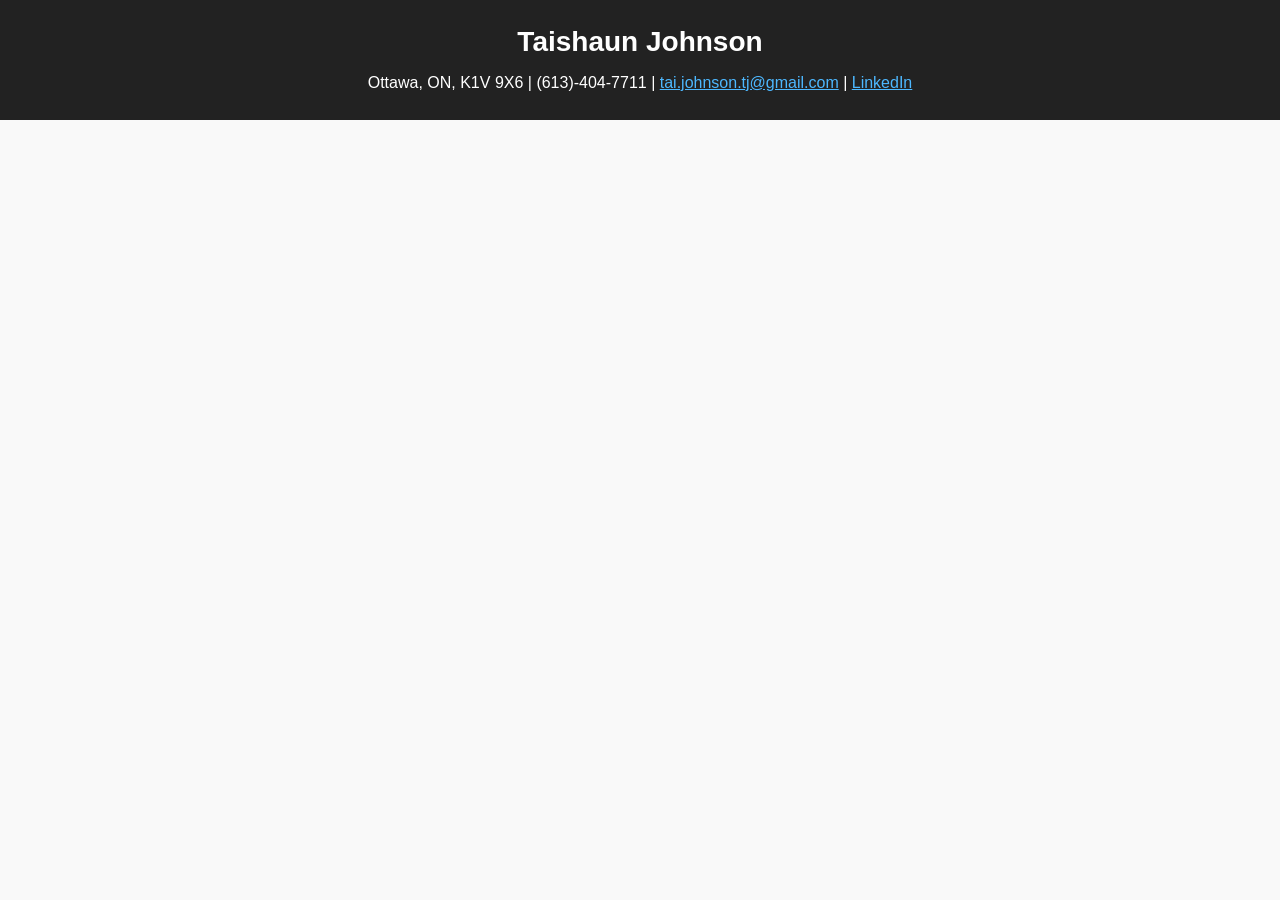
==== index.html @ 042ef5d7 "Create index.html" ====
<!DOCTYPE html>
<html lang="en">
<head>
  <meta charset="UTF-8">
  <meta name="viewport" content="width=device-width, initial-scale=1.0">
  <title>Taishaun Johnson - Resume</title>
  <style>
    body {
      font-family: Arial, sans-serif;
      margin: 0;
      padding: 0;
      line-height: 1.6;
      background-color: #f9f9f9;
      color: #333;
    }
    header {
      background: #222;
      color: #fff;
      padding: 20px;
      text-align: center;
    }
    header h1 {
      margin: 0;
      font-size: 28px;
    }
    header p {
      margin: 5px 0;
    }
    section {
      max-width: 900px;
      margin: 20px auto;
      background: #fff;
      padding: 20px;
      border-radius: 8px;
      box-shadow: 0px 2px 6px rgba(0,0,0,0.1);
    }
    h2 {
      border-bottom: 2px solid #444;
      padding-bottom: 5px;
      margin-bottom: 15px;
      color: #222;
    }
    ul {
      margin: 0;
      padding-left: 20px;
    }
    .job, .edu, .volunteer {
      margin-bottom: 15px;
    }
  </style>
</head>
<body>

  <header>
    <h1>Taishaun Johnson</h1>
    <p>Ottawa, ON, K1V 9X6 | (613)-404-7711 | 
      <a href="mailto:tai.johnson.tj@gmail.com" style="color:#4db8ff;">tai.johnson.tj@gmail.com</a> | 
      <a href="https://www.linkedin.com/in/taishaun-johnson-73b4a7271/" style="color:#4db8ff;">LinkedIn</a>
    </p>
  </header>
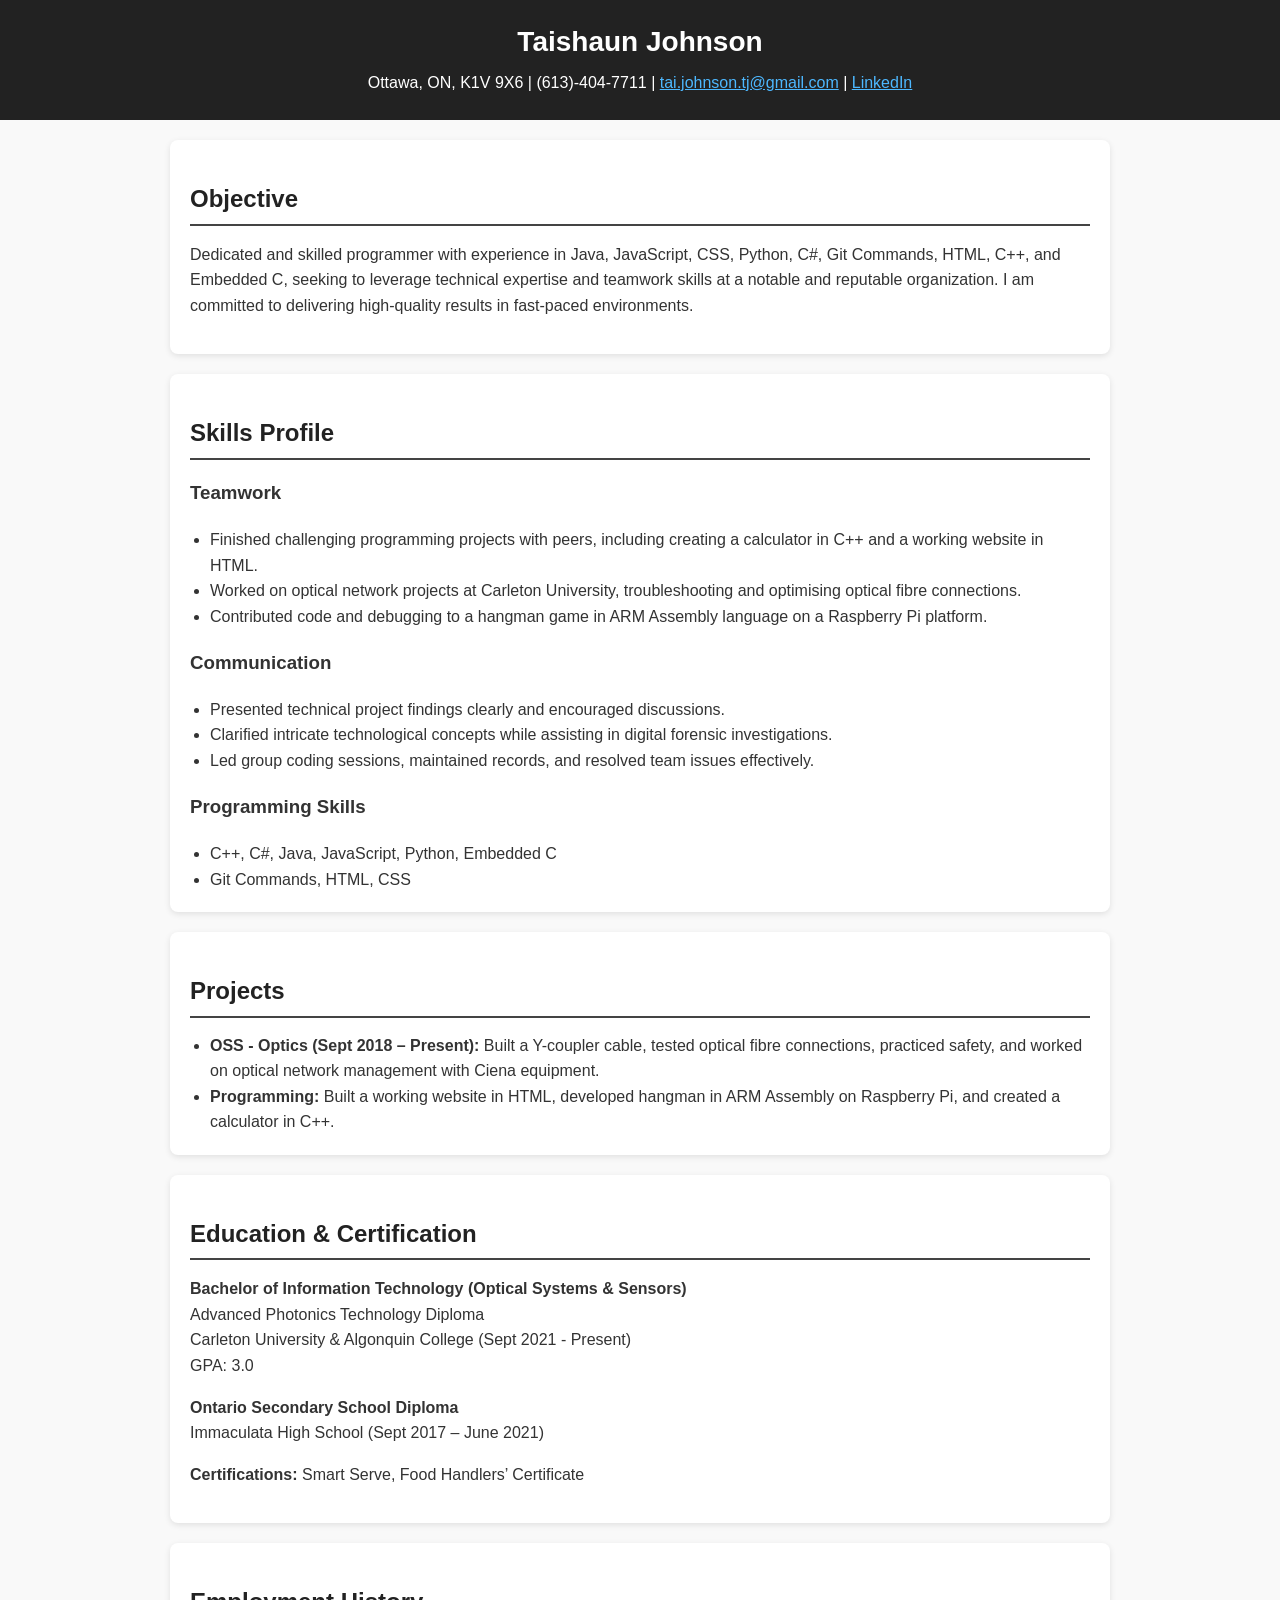
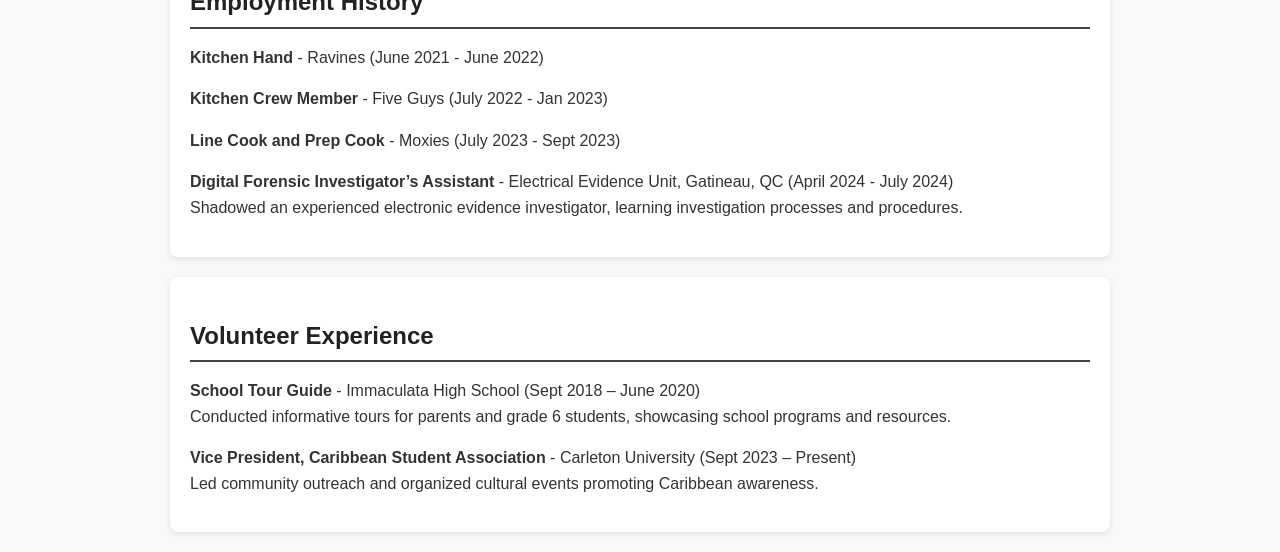
==== commit d0b1f13d: "Update index.html" ====
--- a/index.html
+++ b/index.html
@@ -57,4 +57,87 @@
       <a href="mailto:tai.johnson.tj@gmail.com" style="color:#4db8ff;">tai.johnson.tj@gmail.com</a> | 
       <a href="https://www.linkedin.com/in/taishaun-johnson-73b4a7271/" style="color:#4db8ff;">LinkedIn</a>
     </p>
-  </header>+  </header>
+
+  <section>
+    <h2>Objective</h2>
+    <p>Dedicated and skilled programmer with experience in Java, JavaScript, CSS, Python, C#, Git Commands, HTML, C++, and Embedded C, seeking to leverage technical expertise and teamwork skills at a notable and reputable organization. I am committed to delivering high-quality results in fast-paced environments.</p>
+  </section>
+
+  <section>
+    <h2>Skills Profile</h2>
+    <h3>Teamwork</h3>
+    <ul>
+      <li>Finished challenging programming projects with peers, including creating a calculator in C++ and a working website in HTML.</li>
+      <li>Worked on optical network projects at Carleton University, troubleshooting and optimising optical fibre connections.</li>
+      <li>Contributed code and debugging to a hangman game in ARM Assembly language on a Raspberry Pi platform.</li>
+    </ul>
+    <h3>Communication</h3>
+    <ul>
+      <li>Presented technical project findings clearly and encouraged discussions.</li>
+      <li>Clarified intricate technological concepts while assisting in digital forensic investigations.</li>
+      <li>Led group coding sessions, maintained records, and resolved team issues effectively.</li>
+    </ul>
+    <h3>Programming Skills</h3>
+    <ul>
+      <li>C++, C#, Java, JavaScript, Python, Embedded C</li>
+      <li>Git Commands, HTML, CSS</li>
+    </ul>
+  </section>
+
+  <section>
+    <h2>Projects</h2>
+    <ul>
+      <li><b>OSS - Optics (Sept 2018 – Present):</b> Built a Y-coupler cable, tested optical fibre connections, practiced safety, and worked on optical network management with Ciena equipment.</li>
+      <li><b>Programming:</b> Built a working website in HTML, developed hangman in ARM Assembly on Raspberry Pi, and created a calculator in C++.</li>
+    </ul>
+  </section>
+
+  <section>
+    <h2>Education & Certification</h2>
+    <div class="edu">
+      <p><b>Bachelor of Information Technology (Optical Systems & Sensors)</b><br>
+      Advanced Photonics Technology Diploma<br>
+      Carleton University & Algonquin College (Sept 2021 - Present)<br>
+      GPA: 3.0</p>
+    </div>
+    <div class="edu">
+      <p><b>Ontario Secondary School Diploma</b><br>
+      Immaculata High School (Sept 2017 – June 2021)</p>
+    </div>
+    <div class="edu">
+      <p><b>Certifications:</b> Smart Serve, Food Handlers’ Certificate</p>
+    </div>
+  </section>
+
+  <section>
+    <h2>Employment History</h2>
+    <div class="job">
+      <p><b>Kitchen Hand</b> - Ravines (June 2021 - June 2022)</p>
+    </div>
+    <div class="job">
+      <p><b>Kitchen Crew Member</b> - Five Guys (July 2022 - Jan 2023)</p>
+    </div>
+    <div class="job">
+      <p><b>Line Cook and Prep Cook</b> - Moxies (July 2023 - Sept 2023)</p>
+    </div>
+    <div class="job">
+      <p><b>Digital Forensic Investigator’s Assistant</b> - Electrical Evidence Unit, Gatineau, QC (April 2024 - July 2024)<br>
+      Shadowed an experienced electronic evidence investigator, learning investigation processes and procedures.</p>
+    </div>
+  </section>
+
+  <section>
+    <h2>Volunteer Experience</h2>
+    <div class="volunteer">
+      <p><b>School Tour Guide</b> - Immaculata High School (Sept 2018 – June 2020)<br>
+      Conducted informative tours for parents and grade 6 students, showcasing school programs and resources.</p>
+    </div>
+    <div class="volunteer">
+      <p><b>Vice President, Caribbean Student Association</b> - Carleton University (Sept 2023 – Present)<br>
+      Led community outreach and organized cultural events promoting Caribbean awareness.</p>
+    </div>
+  </section>
+
+</body>
+</html>
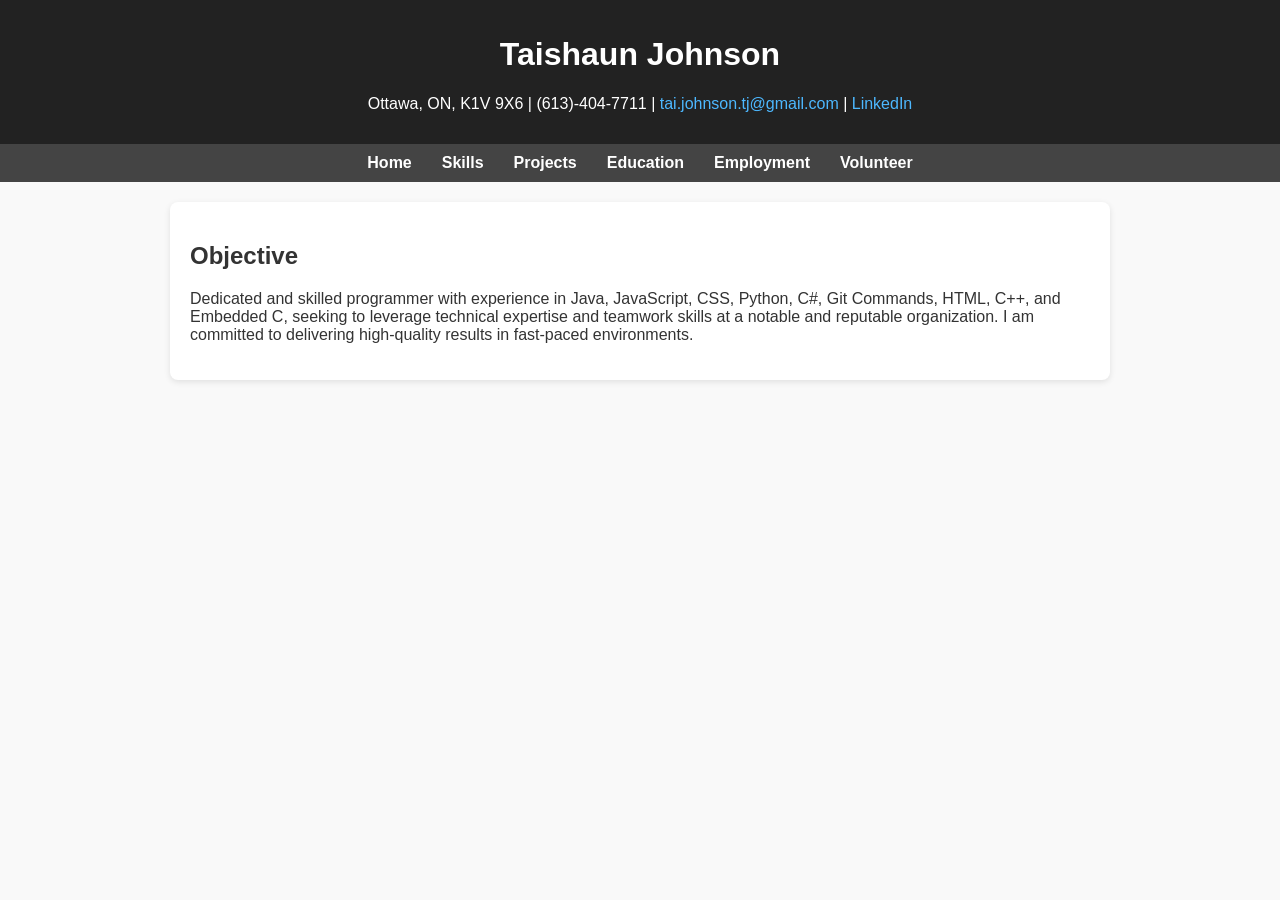
==== commit 4bb7d508: "Push 4" ====
--- a/index.html
+++ b/index.html
@@ -4,140 +4,29 @@
   <meta charset="UTF-8">
   <meta name="viewport" content="width=device-width, initial-scale=1.0">
   <title>Taishaun Johnson - Resume</title>
-  <style>
-    body {
-      font-family: Arial, sans-serif;
-      margin: 0;
-      padding: 0;
-      line-height: 1.6;
-      background-color: #f9f9f9;
-      color: #333;
-    }
-    header {
-      background: #222;
-      color: #fff;
-      padding: 20px;
-      text-align: center;
-    }
-    header h1 {
-      margin: 0;
-      font-size: 28px;
-    }
-    header p {
-      margin: 5px 0;
-    }
-    section {
-      max-width: 900px;
-      margin: 20px auto;
-      background: #fff;
-      padding: 20px;
-      border-radius: 8px;
-      box-shadow: 0px 2px 6px rgba(0,0,0,0.1);
-    }
-    h2 {
-      border-bottom: 2px solid #444;
-      padding-bottom: 5px;
-      margin-bottom: 15px;
-      color: #222;
-    }
-    ul {
-      margin: 0;
-      padding-left: 20px;
-    }
-    .job, .edu, .volunteer {
-      margin-bottom: 15px;
-    }
-  </style>
+  <link rel="stylesheet" href="style.css">
 </head>
 <body>
-
   <header>
     <h1>Taishaun Johnson</h1>
     <p>Ottawa, ON, K1V 9X6 | (613)-404-7711 | 
-      <a href="mailto:tai.johnson.tj@gmail.com" style="color:#4db8ff;">tai.johnson.tj@gmail.com</a> | 
-      <a href="https://www.linkedin.com/in/taishaun-johnson-73b4a7271/" style="color:#4db8ff;">LinkedIn</a>
+      <a href="mailto:tai.johnson.tj@gmail.com">tai.johnson.tj@gmail.com</a> | 
+      <a href="https://www.linkedin.com/in/taishaun-johnson-73b4a7271/">LinkedIn</a>
     </p>
   </header>
 
-  <section>
+  <nav>
+    <a href="index.html">Home</a>
+    <a href="skills.html">Skills</a>
+    <a href="projects.html">Projects</a>
+    <a href="education.html">Education</a>
+    <a href="employment.html">Employment</a>
+    <a href="volunteer.html">Volunteer</a>
+  </nav>
+
+  <main>
     <h2>Objective</h2>
     <p>Dedicated and skilled programmer with experience in Java, JavaScript, CSS, Python, C#, Git Commands, HTML, C++, and Embedded C, seeking to leverage technical expertise and teamwork skills at a notable and reputable organization. I am committed to delivering high-quality results in fast-paced environments.</p>
-  </section>
-
-  <section>
-    <h2>Skills Profile</h2>
-    <h3>Teamwork</h3>
-    <ul>
-      <li>Finished challenging programming projects with peers, including creating a calculator in C++ and a working website in HTML.</li>
-      <li>Worked on optical network projects at Carleton University, troubleshooting and optimising optical fibre connections.</li>
-      <li>Contributed code and debugging to a hangman game in ARM Assembly language on a Raspberry Pi platform.</li>
-    </ul>
-    <h3>Communication</h3>
-    <ul>
-      <li>Presented technical project findings clearly and encouraged discussions.</li>
-      <li>Clarified intricate technological concepts while assisting in digital forensic investigations.</li>
-      <li>Led group coding sessions, maintained records, and resolved team issues effectively.</li>
-    </ul>
-    <h3>Programming Skills</h3>
-    <ul>
-      <li>C++, C#, Java, JavaScript, Python, Embedded C</li>
-      <li>Git Commands, HTML, CSS</li>
-    </ul>
-  </section>
-
-  <section>
-    <h2>Projects</h2>
-    <ul>
-      <li><b>OSS - Optics (Sept 2018 – Present):</b> Built a Y-coupler cable, tested optical fibre connections, practiced safety, and worked on optical network management with Ciena equipment.</li>
-      <li><b>Programming:</b> Built a working website in HTML, developed hangman in ARM Assembly on Raspberry Pi, and created a calculator in C++.</li>
-    </ul>
-  </section>
-
-  <section>
-    <h2>Education & Certification</h2>
-    <div class="edu">
-      <p><b>Bachelor of Information Technology (Optical Systems & Sensors)</b><br>
-      Advanced Photonics Technology Diploma<br>
-      Carleton University & Algonquin College (Sept 2021 - Present)<br>
-      GPA: 3.0</p>
-    </div>
-    <div class="edu">
-      <p><b>Ontario Secondary School Diploma</b><br>
-      Immaculata High School (Sept 2017 – June 2021)</p>
-    </div>
-    <div class="edu">
-      <p><b>Certifications:</b> Smart Serve, Food Handlers’ Certificate</p>
-    </div>
-  </section>
-
-  <section>
-    <h2>Employment History</h2>
-    <div class="job">
-      <p><b>Kitchen Hand</b> - Ravines (June 2021 - June 2022)</p>
-    </div>
-    <div class="job">
-      <p><b>Kitchen Crew Member</b> - Five Guys (July 2022 - Jan 2023)</p>
-    </div>
-    <div class="job">
-      <p><b>Line Cook and Prep Cook</b> - Moxies (July 2023 - Sept 2023)</p>
-    </div>
-    <div class="job">
-      <p><b>Digital Forensic Investigator’s Assistant</b> - Electrical Evidence Unit, Gatineau, QC (April 2024 - July 2024)<br>
-      Shadowed an experienced electronic evidence investigator, learning investigation processes and procedures.</p>
-    </div>
-  </section>
-
-  <section>
-    <h2>Volunteer Experience</h2>
-    <div class="volunteer">
-      <p><b>School Tour Guide</b> - Immaculata High School (Sept 2018 – June 2020)<br>
-      Conducted informative tours for parents and grade 6 students, showcasing school programs and resources.</p>
-    </div>
-    <div class="volunteer">
-      <p><b>Vice President, Caribbean Student Association</b> - Carleton University (Sept 2023 – Present)<br>
-      Led community outreach and organized cultural events promoting Caribbean awareness.</p>
-    </div>
-  </section>
-
+  </main>
 </body>
-</html>+</html>
--- a/style.css
+++ b/style.css
@@ -0,0 +1,46 @@
+body {
+  font-family: Arial, sans-serif;
+  margin: 0;
+  padding: 0;
+  background: #f9f9f9;
+  color: #333;
+}
+
+header {
+  background: #222;
+  color: #fff;
+  padding: 15px;
+  text-align: center;
+}
+
+header a {
+  color: #4db8ff;
+  text-decoration: none;
+}
+
+nav {
+  background: #444;
+  display: flex;
+  justify-content: center;
+  padding: 10px;
+}
+
+nav a {
+  color: #fff;
+  text-decoration: none;
+  margin: 0 15px;
+  font-weight: bold;
+}
+
+nav a:hover {
+  color: #4db8ff;
+}
+
+main {
+  max-width: 900px;
+  margin: 20px auto;
+  background: #fff;
+  padding: 20px;
+  border-radius: 8px;
+  box-shadow: 0px 2px 6px rgba(0,0,0,0.1);
+}
